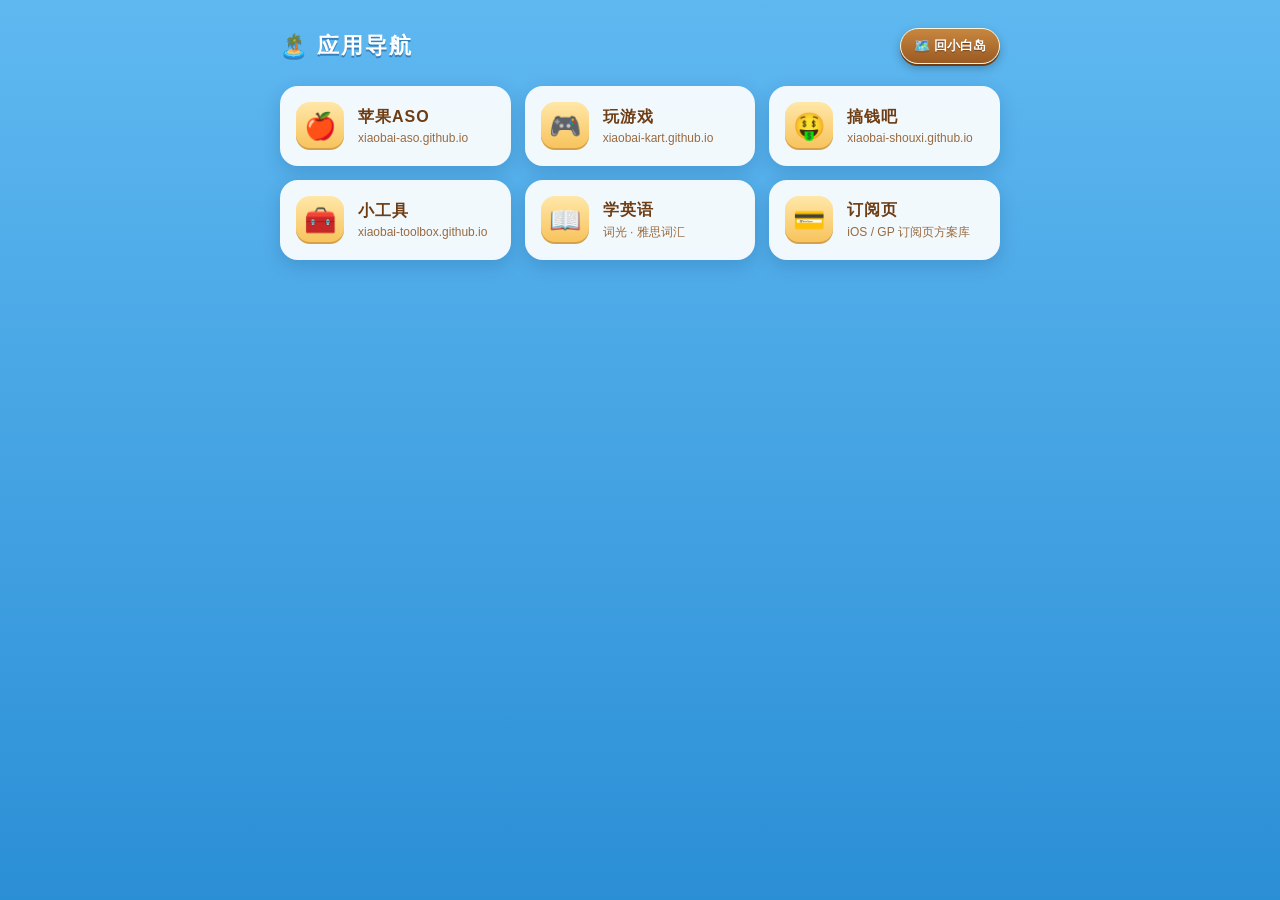
==== nav.html @ b6808225 "简洁导航：首页左上角加入口，新增 nav.html 列出全部应用（含学英语、订阅页） Co-authored-by: Cursor <cursoragent@cursor.com>" ====
<!DOCTYPE html>
<html lang="zh-CN">
<head>
  <meta charset="UTF-8" />
  <meta name="viewport" content="width=device-width, initial-scale=1.0, viewport-fit=cover" />
  <title>小白岛 · 应用导航</title>
  <link rel="icon" href="favicon.svg" type="image/svg+xml" />
  <link rel="icon" href="favicon-32.png" sizes="32x32" type="image/png" />
  <link rel="apple-touch-icon" href="apple-touch-icon.png" />
  <style>
    * { box-sizing: border-box; margin: 0; padding: 0; }

    body {
      min-height: 100vh;
      min-height: 100dvh;
      padding: calc(28px + env(safe-area-inset-top)) calc(18px + env(safe-area-inset-right))
        calc(28px + env(safe-area-inset-bottom)) calc(18px + env(safe-area-inset-left));
      background: linear-gradient(#5fb8f0, #2b8fd6) fixed;
      color: #6e3d14;
      font-family: -apple-system, BlinkMacSystemFont, "PingFang SC", "Microsoft YaHei", sans-serif;
      -webkit-tap-highlight-color: transparent;
    }

    main { max-width: 720px; margin: 0 auto; }

    header {
      display: flex;
      align-items: center;
      justify-content: space-between;
      gap: 12px;
      margin-bottom: 22px;
    }

    h1 {
      color: #fff;
      font-size: 22px;
      font-weight: 800;
      letter-spacing: 2px;
      text-shadow: 0 2px 0 rgba(30, 90, 150, 0.6);
    }

    /* 和首页按钮同一套木牌风格 */
    .back {
      flex: none;
      padding: 8px 13px;
      border: 1.5px solid #fff3d6;
      border-radius: 18px;
      background: linear-gradient(#c8873f, #9a5a23);
      box-shadow: 0 2px 0 #6e3d14, 0 4px 10px rgba(0, 0, 0, 0.25);
      color: #fff;
      font-size: 13px;
      font-weight: 700;
      text-decoration: none;
      text-shadow: 0 1px 0 #6e3d14;
    }

    .back:active { transform: translateY(1px); }

    .list {
      display: grid;
      grid-template-columns: repeat(auto-fill, minmax(200px, 1fr));
      gap: 14px;
      list-style: none;
    }

    .item {
      display: flex;
      align-items: center;
      gap: 14px;
      padding: 16px;
      border-radius: 18px;
      background: rgba(255, 255, 255, 0.92);
      box-shadow: 0 6px 18px rgba(0, 50, 100, 0.18);
      color: inherit;
      text-decoration: none;
      transition: transform 0.2s cubic-bezier(0.34, 1.56, 0.64, 1), box-shadow 0.2s;
    }

    .item:hover,
    .item:focus-visible {
      transform: translateY(-3px);
      box-shadow: 0 10px 24px rgba(0, 50, 100, 0.26);
      outline: none;
    }

    .item:active { transform: scale(0.98); }

    .icon {
      flex: none;
      display: grid;
      place-items: center;
      width: 48px;
      height: 48px;
      border-radius: 14px;
      background: linear-gradient(#ffe7a8, #f7c25a);
      box-shadow: inset 0 -2px 0 rgba(110, 61, 20, 0.25);
      font-size: 26px;
    }

    .text { min-width: 0; }

    .name {
      font-size: 16px;
      font-weight: 800;
      letter-spacing: 1px;
    }

    .desc {
      margin-top: 3px;
      overflow: hidden;
      color: #9a6a3f;
      font-size: 12px;
      white-space: nowrap;
      text-overflow: ellipsis;
    }
  </style>
</head>
<body>
  <main>
    <header>
      <h1>🏝️ 应用导航</h1>
      <a class="back" href="index.html">🗺️ 回小白岛</a>
    </header>
    <ul class="list" id="list"></ul>
  </main>

  <script src="config.js?v=20261105171103"></script>
  <script>
    (function () {
      const cfg = window.MAP_CONFIG;
      const list = document.getElementById("list");
      // 名称末尾的 emoji 拿来当图标，前面的文字当标题
      const EMOJI_TAIL = /\s*(\p{Extended_Pictographic}[\p{Extended_Pictographic}\uFE0F\u200D]*)$/u;
      cfg.sites
        .concat(cfg.navExtra || [])
        .filter((s) => s.name && s.url)
        .forEach((s) => {
          const m = s.name.match(EMOJI_TAIL);
          const title = m ? s.name.slice(0, m.index) : s.name;
          const li = document.createElement("li");
          const a = document.createElement("a");
          a.className = "item";
          a.href = s.url;
          if (cfg.openInNewTab) {
            a.target = "_blank";
            a.rel = "noopener";
          }
          a.innerHTML = `<span class="icon"></span><span class="text"><div class="name"></div><div class="desc"></div></span>`;
          a.querySelector(".icon").textContent = m ? m[1] : "🔗";
          a.querySelector(".name").textContent = title;
          a.querySelector(".desc").textContent = s.desc || new URL(s.url).host;
          li.append(a);
          list.append(li);
        });
    })();
  </script>
</body>
</html>
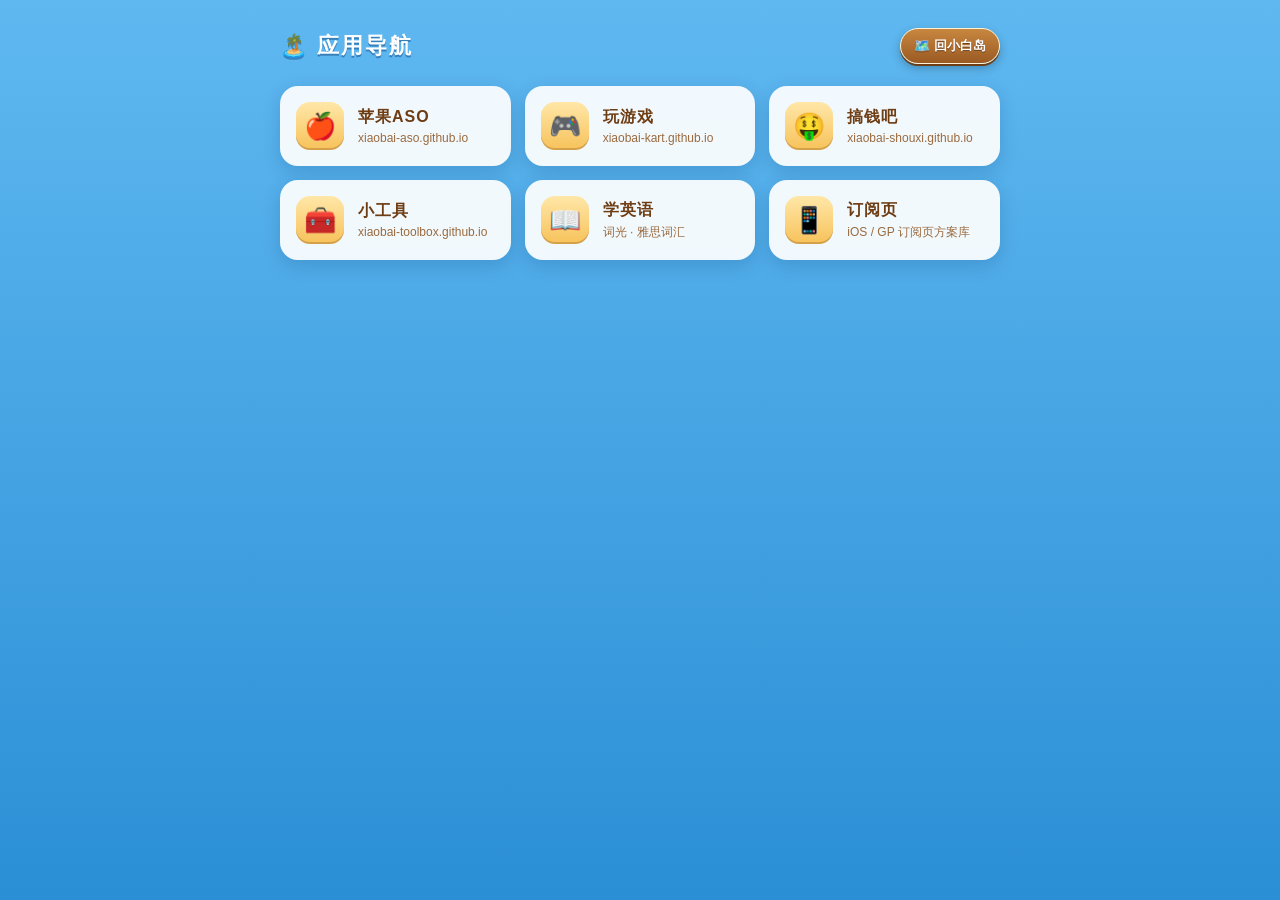
==== commit f84a7f65: "简洁导航：订阅页图标改为手机 Co-authored-by: Cursor <cursoragent@cursor.com>" ====
--- a/nav.html
+++ b/nav.html
@@ -124,7 +124,7 @@
     <ul class="list" id="list"></ul>
   </main>
 
-  <script src="config.js?v=20261105171103"></script>
+  <script src="config.js?v=20261105171311"></script>
   <script>
     (function () {
       const cfg = window.MAP_CONFIG;
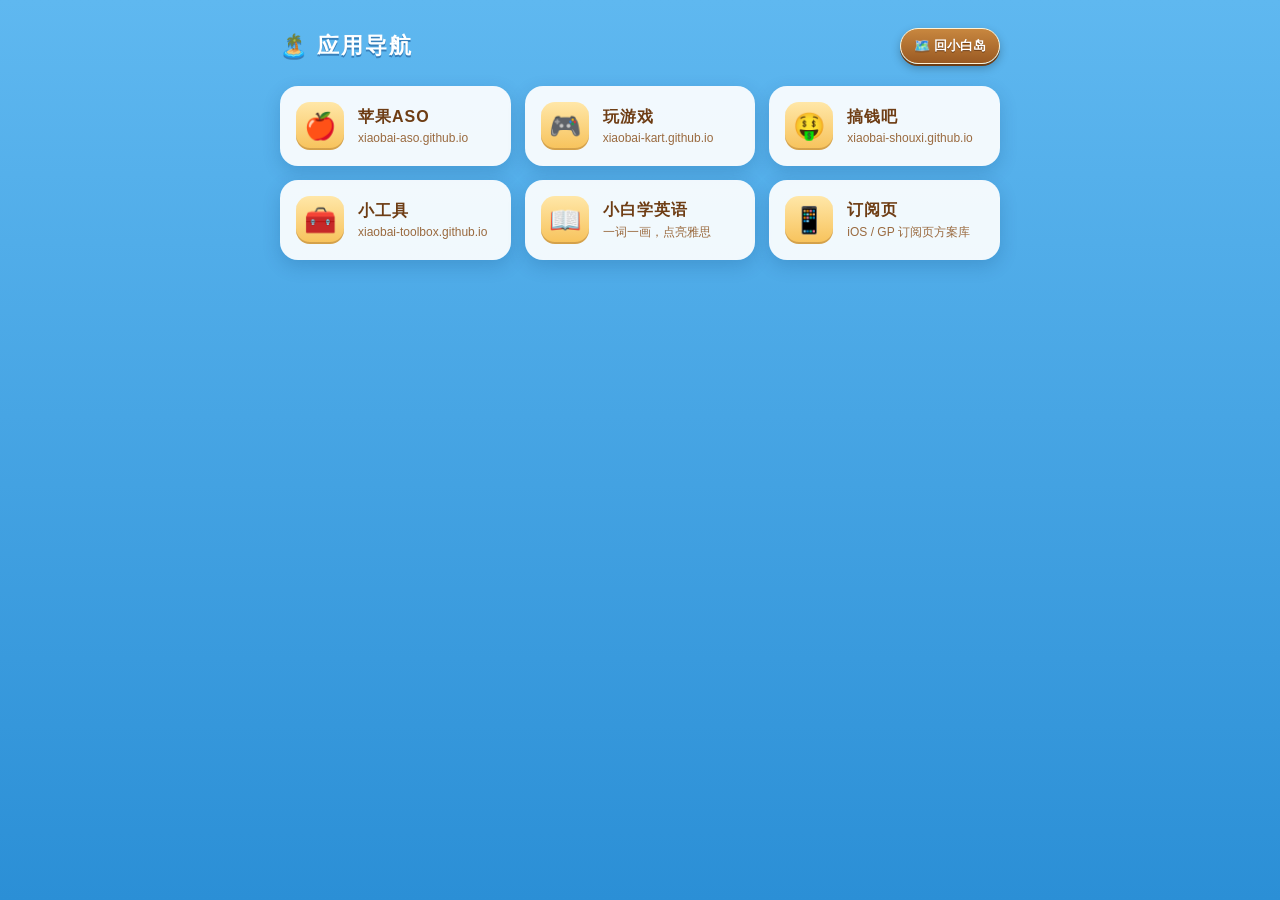
==== commit dba14e04: "简洁导航：学英语改名为小白学英语 Co-authored-by: Cursor <cursoragent@cursor.com>" ====
--- a/nav.html
+++ b/nav.html
@@ -124,7 +124,7 @@
     <ul class="list" id="list"></ul>
   </main>
 
-  <script src="config.js?v=20261105171311"></script>
+  <script src="config.js?v=20261105181642"></script>
   <script>
     (function () {
       const cfg = window.MAP_CONFIG;
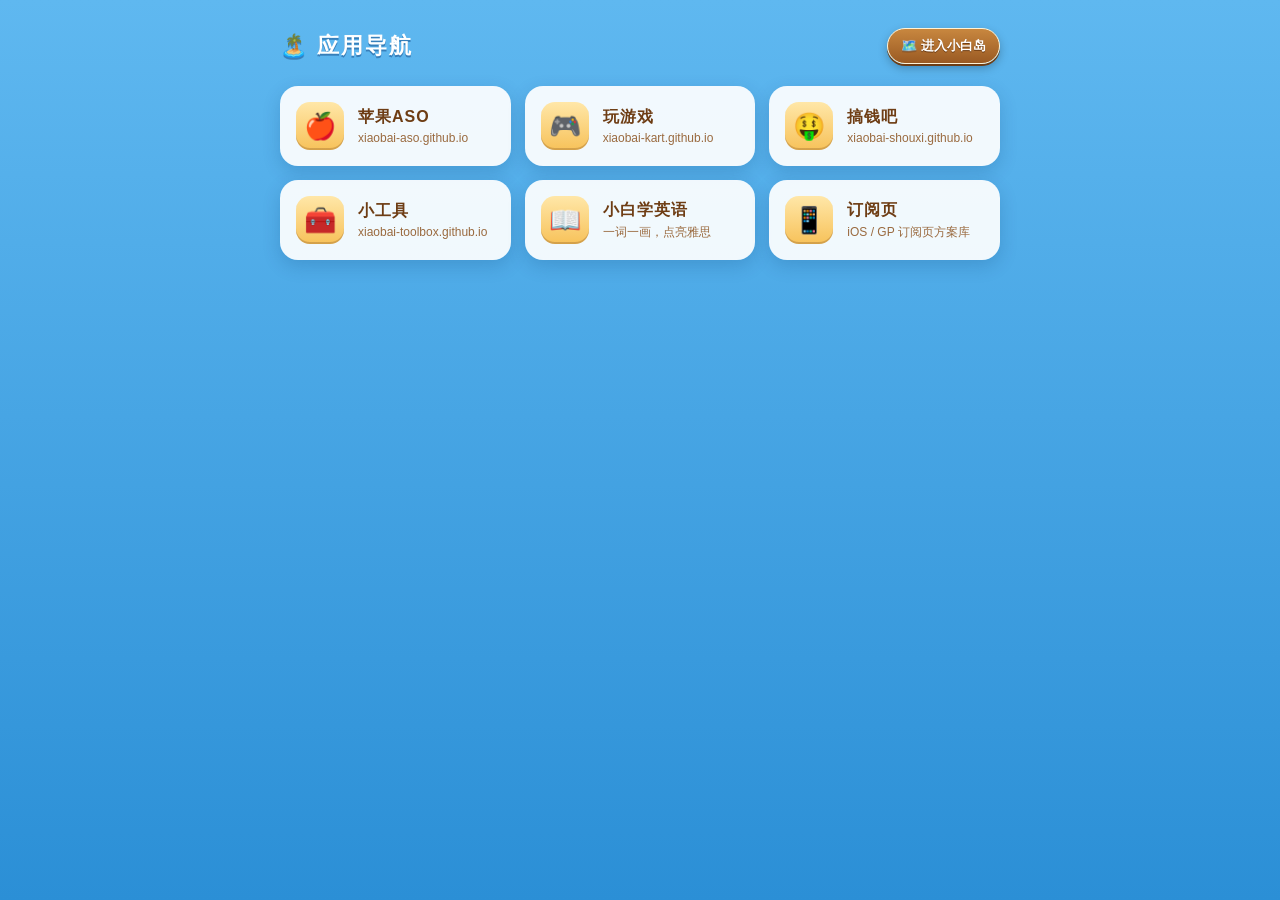
==== commit 2efd85ff: "首页默认显示简易导航，地图在下面后台加载，加载进度显示在「进入小白岛」按钮上；#island 直接进地图 Co-authored-by: Cursor <cursoragent@cursor.com>" ====
--- a/nav.html
+++ b/nav.html
@@ -2,157 +2,10 @@
 <html lang="zh-CN">
 <head>
   <meta charset="UTF-8" />
-  <meta name="viewport" content="width=device-width, initial-scale=1.0, viewport-fit=cover" />
   <title>小白岛 · 应用导航</title>
-  <link rel="icon" href="favicon.svg" type="image/svg+xml" />
-  <link rel="icon" href="favicon-32.png" sizes="32x32" type="image/png" />
-  <link rel="apple-touch-icon" href="apple-touch-icon.png" />
-  <style>
-    * { box-sizing: border-box; margin: 0; padding: 0; }
-
-    body {
-      min-height: 100vh;
-      min-height: 100dvh;
-      padding: calc(28px + env(safe-area-inset-top)) calc(18px + env(safe-area-inset-right))
-        calc(28px + env(safe-area-inset-bottom)) calc(18px + env(safe-area-inset-left));
-      background: linear-gradient(#5fb8f0, #2b8fd6) fixed;
-      color: #6e3d14;
-      font-family: -apple-system, BlinkMacSystemFont, "PingFang SC", "Microsoft YaHei", sans-serif;
-      -webkit-tap-highlight-color: transparent;
-    }
-
-    main { max-width: 720px; margin: 0 auto; }
-
-    header {
-      display: flex;
-      align-items: center;
-      justify-content: space-between;
-      gap: 12px;
-      margin-bottom: 22px;
-    }
-
-    h1 {
-      color: #fff;
-      font-size: 22px;
-      font-weight: 800;
-      letter-spacing: 2px;
-      text-shadow: 0 2px 0 rgba(30, 90, 150, 0.6);
-    }
-
-    /* 和首页按钮同一套木牌风格 */
-    .back {
-      flex: none;
-      padding: 8px 13px;
-      border: 1.5px solid #fff3d6;
-      border-radius: 18px;
-      background: linear-gradient(#c8873f, #9a5a23);
-      box-shadow: 0 2px 0 #6e3d14, 0 4px 10px rgba(0, 0, 0, 0.25);
-      color: #fff;
-      font-size: 13px;
-      font-weight: 700;
-      text-decoration: none;
-      text-shadow: 0 1px 0 #6e3d14;
-    }
-
-    .back:active { transform: translateY(1px); }
-
-    .list {
-      display: grid;
-      grid-template-columns: repeat(auto-fill, minmax(200px, 1fr));
-      gap: 14px;
-      list-style: none;
-    }
-
-    .item {
-      display: flex;
-      align-items: center;
-      gap: 14px;
-      padding: 16px;
-      border-radius: 18px;
-      background: rgba(255, 255, 255, 0.92);
-      box-shadow: 0 6px 18px rgba(0, 50, 100, 0.18);
-      color: inherit;
-      text-decoration: none;
-      transition: transform 0.2s cubic-bezier(0.34, 1.56, 0.64, 1), box-shadow 0.2s;
-    }
-
-    .item:hover,
-    .item:focus-visible {
-      transform: translateY(-3px);
-      box-shadow: 0 10px 24px rgba(0, 50, 100, 0.26);
-      outline: none;
-    }
-
-    .item:active { transform: scale(0.98); }
-
-    .icon {
-      flex: none;
-      display: grid;
-      place-items: center;
-      width: 48px;
-      height: 48px;
-      border-radius: 14px;
-      background: linear-gradient(#ffe7a8, #f7c25a);
-      box-shadow: inset 0 -2px 0 rgba(110, 61, 20, 0.25);
-      font-size: 26px;
-    }
-
-    .text { min-width: 0; }
-
-    .name {
-      font-size: 16px;
-      font-weight: 800;
-      letter-spacing: 1px;
-    }
-
-    .desc {
-      margin-top: 3px;
-      overflow: hidden;
-      color: #9a6a3f;
-      font-size: 12px;
-      white-space: nowrap;
-      text-overflow: ellipsis;
-    }
-  </style>
+  <!-- 简易导航已经并进首页（默认就显示），旧链接跳过去 -->
+  <meta http-equiv="refresh" content="0; url=./" />
+  <script>location.replace("./");</script>
 </head>
-<body>
-  <main>
-    <header>
-      <h1>🏝️ 应用导航</h1>
-      <a class="back" href="index.html">🗺️ 回小白岛</a>
-    </header>
-    <ul class="list" id="list"></ul>
-  </main>
-
-  <script src="config.js?v=20261105181642"></script>
-  <script>
-    (function () {
-      const cfg = window.MAP_CONFIG;
-      const list = document.getElementById("list");
-      // 名称末尾的 emoji 拿来当图标，前面的文字当标题
-      const EMOJI_TAIL = /\s*(\p{Extended_Pictographic}[\p{Extended_Pictographic}\uFE0F\u200D]*)$/u;
-      cfg.sites
-        .concat(cfg.navExtra || [])
-        .filter((s) => s.name && s.url)
-        .forEach((s) => {
-          const m = s.name.match(EMOJI_TAIL);
-          const title = m ? s.name.slice(0, m.index) : s.name;
-          const li = document.createElement("li");
-          const a = document.createElement("a");
-          a.className = "item";
-          a.href = s.url;
-          if (cfg.openInNewTab) {
-            a.target = "_blank";
-            a.rel = "noopener";
-          }
-          a.innerHTML = `<span class="icon"></span><span class="text"><div class="name"></div><div class="desc"></div></span>`;
-          a.querySelector(".icon").textContent = m ? m[1] : "🔗";
-          a.querySelector(".name").textContent = title;
-          a.querySelector(".desc").textContent = s.desc || new URL(s.url).host;
-          li.append(a);
-          list.append(li);
-        });
-    })();
-  </script>
-</body>
+<body></body>
 </html>
